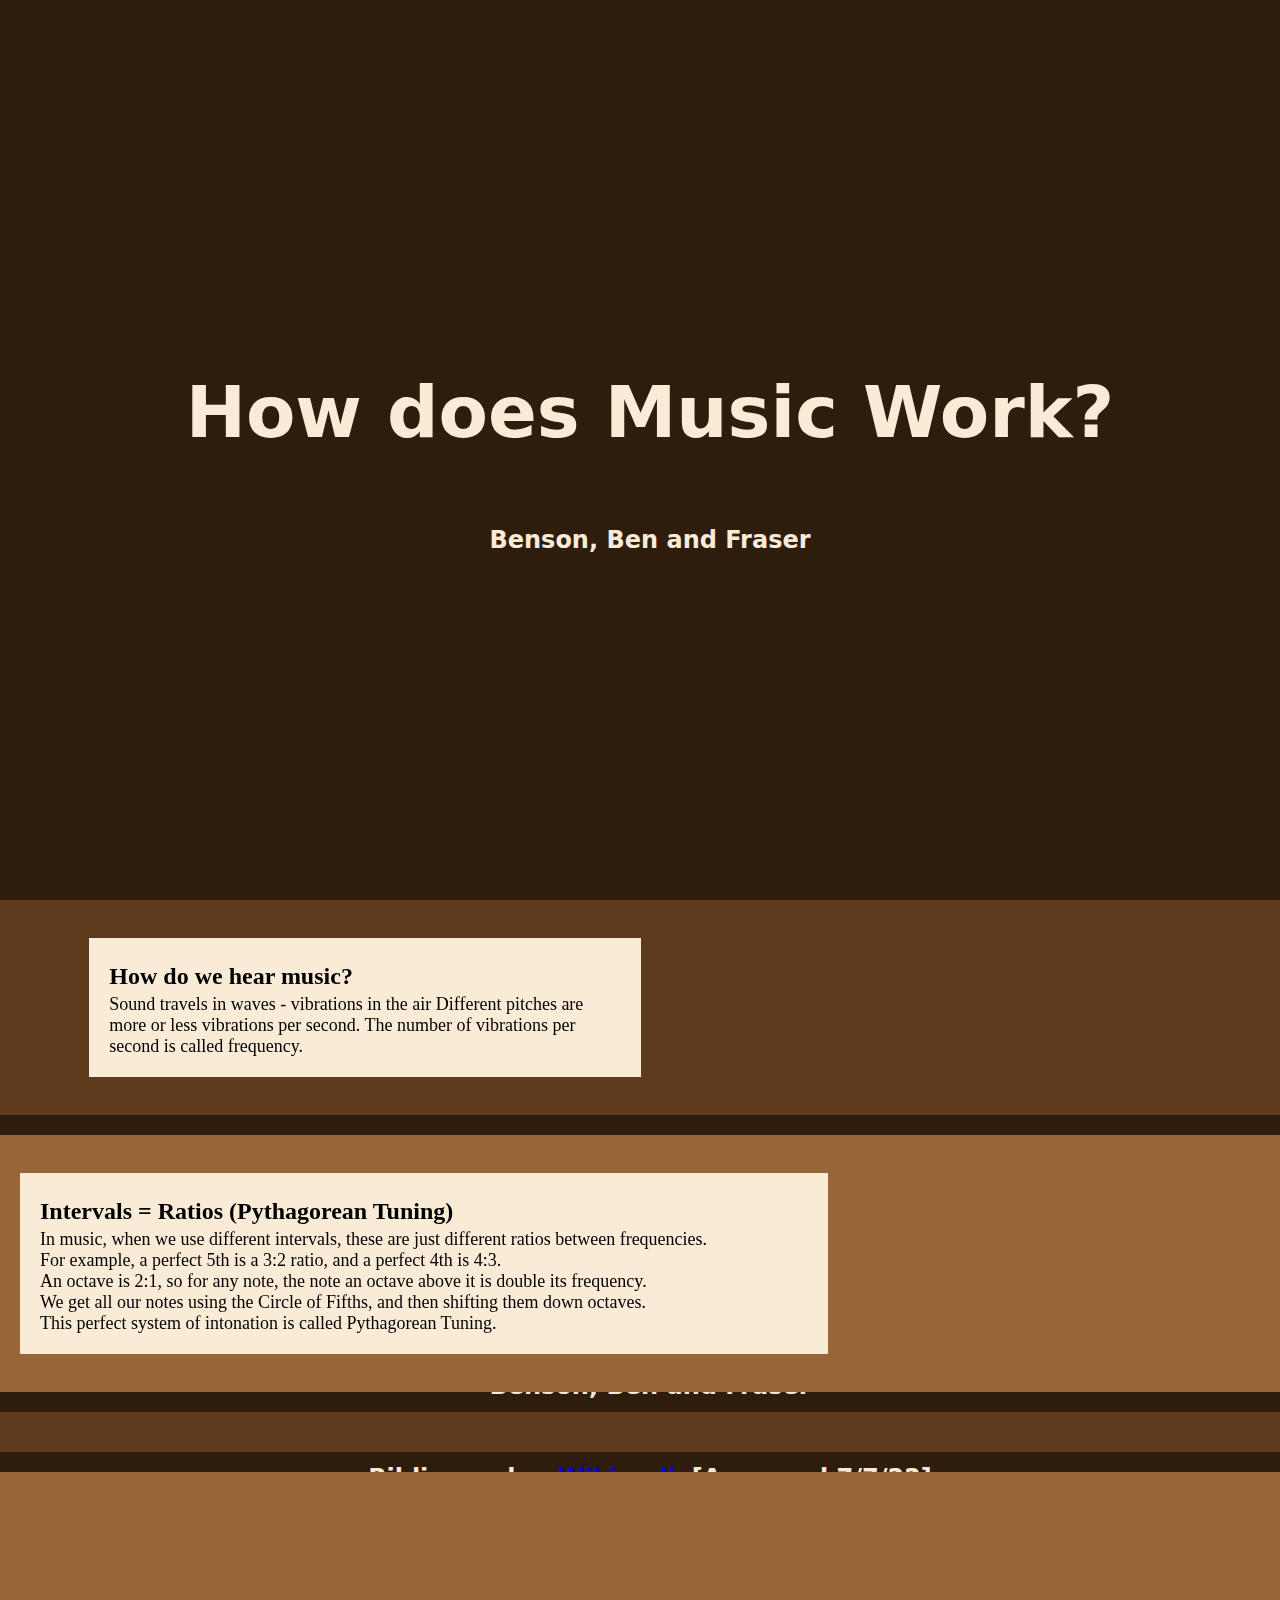
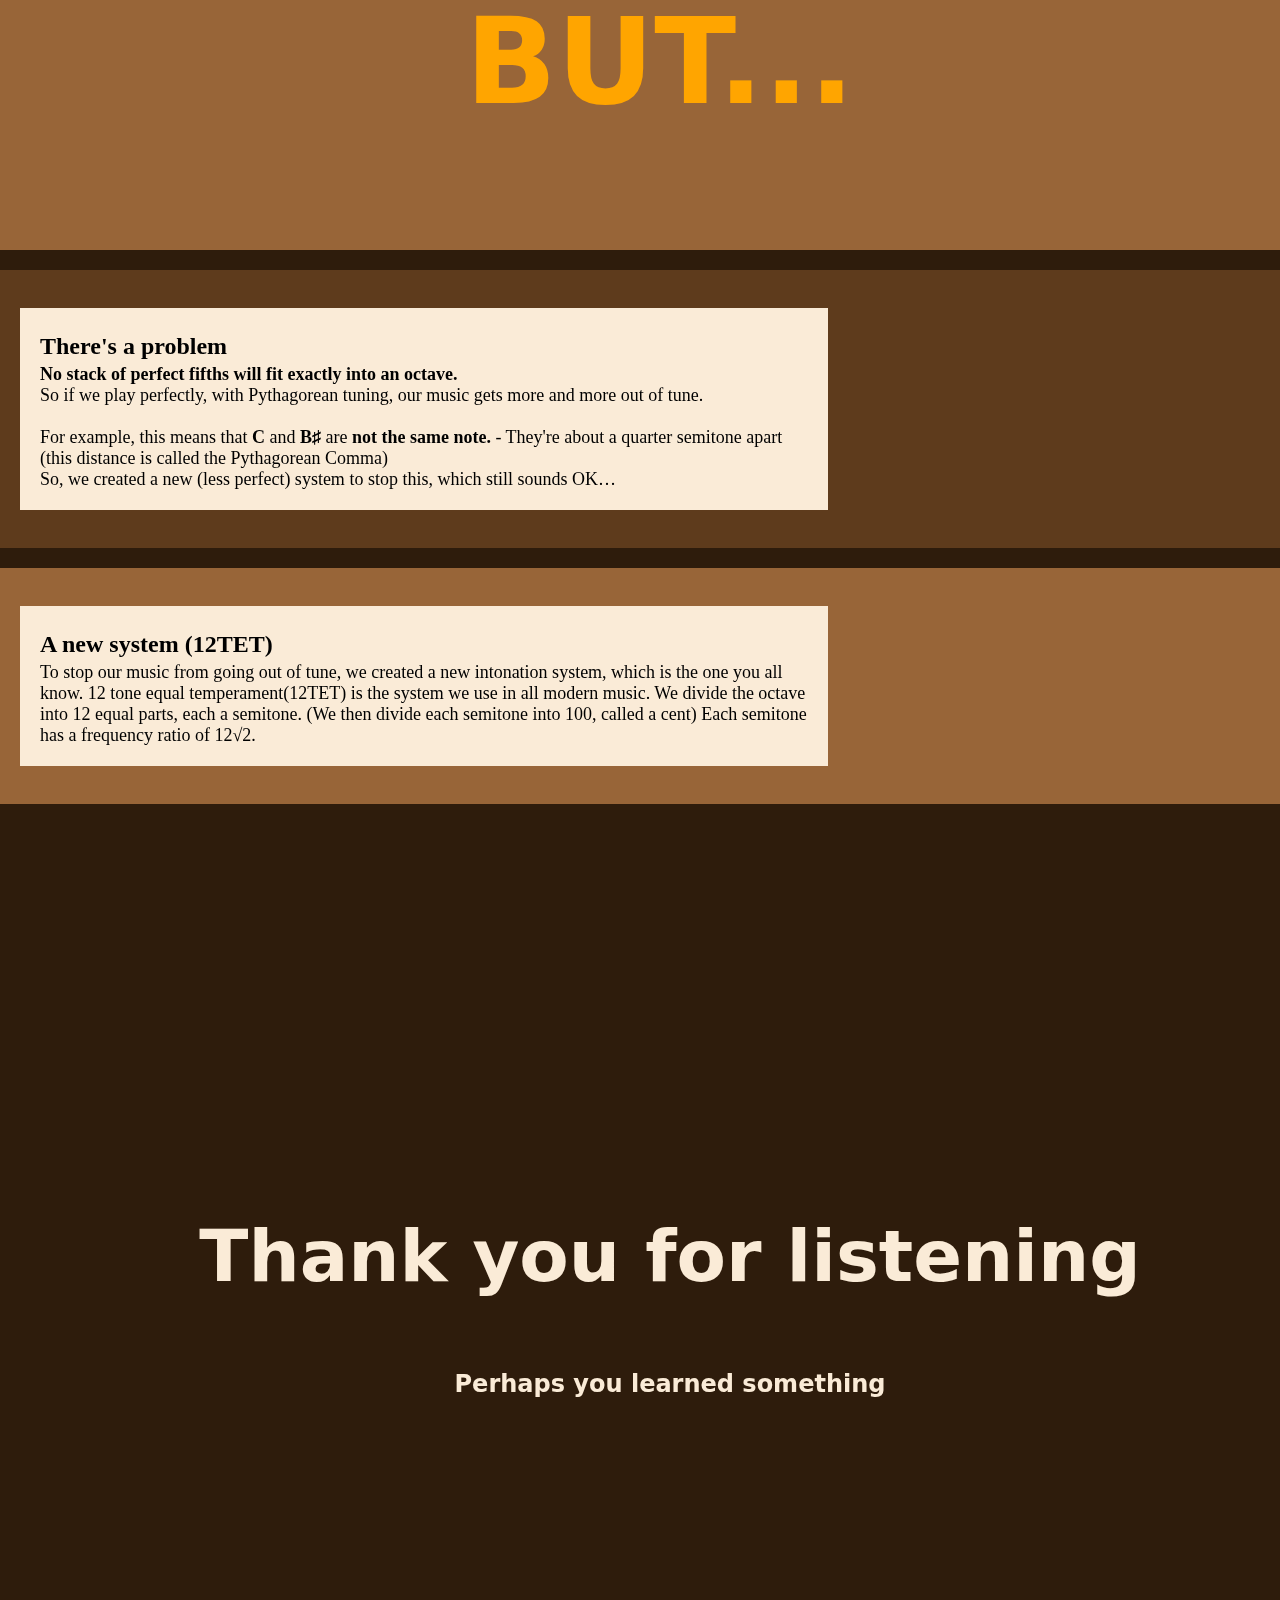
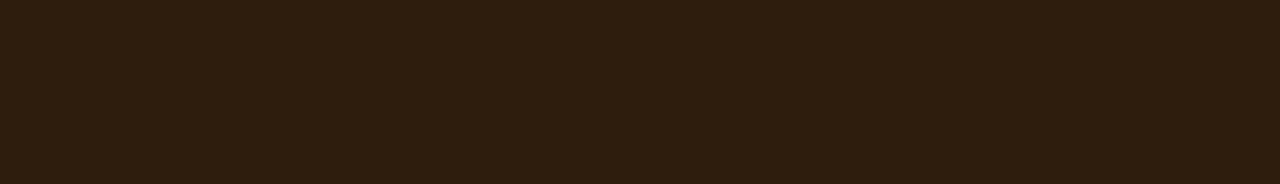
==== physics/index.html @ 9914c1be "Rename index.html to physics/index.html" ====
<!DOCTYPE html>
<html lang="en">
<head>
    <meta charset="UTF-8">
    <meta http-equiv="X-UA-Compatible" content="IE=edge">
    <meta name="viewport" content="width=device-width, initial-scale=1.0">
    <title>Document</title>
    <link rel="stylesheet" href="style.css">
</head>
<body>
    <header>
        <h1>How does Music Work?</h1>
        <h3>Benson, Ben and Fraser</h3>
    </header>
    <div id="info-wrap">

        <section id="frequencies">

            <p>
                <span class="title">How do we hear music?</span>
                <br>
                Sound travels in waves - vibrations in the air
                Different pitches are more or less vibrations per second.
 The number of vibrations per second is called frequency.
</p>
            <img src="https://www.galaxyaudio.com/assets/uploads/media/Freq-Wavelength.jpg" alt="" title="i got this here">
        </section>
        <section id="intervals">

            <p>
                <span class="title">Intervals = Ratios (Pythagorean Tuning)</span>
                <br>
                In music, when we use different intervals, these are just different ratios between frequencies. <br>
                For example, a perfect 5th is a 3:2 ratio, and a perfect 4th is 4:3. <br>
                An octave is 2:1, so for any note, the note an octave above it is double its frequency. <br>
                We get all our notes using the Circle of Fifths, and then shifting them down octaves. <br>
                This perfect system of intonation is called Pythagorean Tuning.
</p>

        </section>
        <section id="intervals-diagram">
            <img src="https://lh6.googleusercontent.com/Oz8CfVt6CGWzsBUwE9ibO2Yc9ozNxXN1qThe5_UmV1zC3KjLdrWp4LjXheiIBAcd2bMw3MQWX2zo7C2wYv_gG4T0SO28nxXsFWq6snINObaiRieOuhbFgYHOGTALhhJOxP649xcFDr1LEKJCIDwMrg" alt="">
        </section>
        <section id="but">
                <h2>BUT...</h2>
        </section>
        <section id="the-problem">

            <p>
                <span class="title">There's a problem</span>
                <br>
                <b style="font-size: 18px">No stack of perfect fifths will fit exactly into an octave.</b>
                <br>
                So if we play perfectly, with Pythagorean tuning, our music gets more and more out of tune.
                <br> <br>
                For example, this means that <b>C</b> and <b> B♯ </b>are <b> not the same note. </b> - They're about a quarter semitone apart (this distance is called the Pythagorean Comma)
                <br>
                So, we created a new (less perfect) system to stop this, which still sounds OK…

            </p>
        
        </section>
        <section id="new-system">

            <p>
                <span class="title">A new system (12TET)</span>
                <br>
                To stop our music from going out of tune, we created a new intonation system, which is the one you all know.
                12 tone equal temperament(12TET) is the system we use in all modern music.
                We divide the octave into 12 equal parts, each a semitone. (We then divide each semitone into 100, called a cent)
                Each semitone has a frequency ratio of 12√2.
                
</p>
            <img src="https://lh4.googleusercontent.com/cYY4K6NEiIM8RIrJSFOhrPOnxgIDgcStxCOygz14TxvsLXJg5HayUKbH4MecEdZNRwzxVmQ_fWyWFv8vqnTIWOU1HaHJ4cq1GzbHsKxH6I7MIDWU7IHkA07JUrog5Y1Sej_UTmOzcKSgtZKg9LrPPw" alt="" title="i got this here">
        </section>
        <section id="footer">
            <h1>Thank you for listening</h1>
            <h3>Perhaps you learned something</h3>
        </section>
    </div>
    <footer>
        <h1>How does Music Work?</h1>
        <h3>Benson, Ben and Fraser</h3>

        <h5>Bibliography: <a href="https://wikipedia.org">Wikipedia</a>[Accessed 7/7/22]</h5>
    </footer>

</body>
</html>
---- physics/style.css ----
/*Dear future me.... I am not proud of this project. I had to make this the night before it was due. I am sorry it is so horrible.*/
::-webkit-scrollbar-track {
  background: #986538;
}

body {
  background-color: #2e1c0c;
  font-family: system-ui, -apple-system, BlinkMacSystemFont, 'Segoe UI', Roboto, Oxygen, Ubuntu, Cantarell, 'Open Sans', 'Helvetica Neue', sans-serif;
  margin: 0;
  padding: 0;
  overflow-x: hidden;
}

header, footer, #footer {
  display: -webkit-box;
  display: -ms-flexbox;
  display: flex;
  -webkit-box-orient: vertical;
  -webkit-box-direction: normal;
      -ms-flex-flow: column;
          flex-flow: column;
  -webkit-box-pack: center;
      -ms-flex-pack: center;
          justify-content: center;
  background-color: #2e1c0c;
  text-align: center;
  height: 100vh;
  width: 100vw;
}

header h1, footer h1, #footer h1 {
  color: antiquewhite;
  font-weight: 800;
  font-size: 72px;
  margin-left: 20px;
}

header h3, header h5, footer h3, footer h5, #footer h3, #footer h5 {
  color: antiquewhite;
  font-size: 24px;
  text-indent: 20px;
}

header {
  position: -webkit-sticky;
  position: sticky;
  top: 0;
}

footer {
  bottom: 0;
}

#info-wrap {
  position: absolute;
}

#frequencies {
  -webkit-box-pack: space-evenly;
      -ms-flex-pack: space-evenly;
          justify-content: space-evenly;
}

#frequencies img {
  width: 60%;
  max-width: 500px;
}

#intervals p {
  width: 60%;
}

#intervals-diagram {
  -webkit-box-pack: center;
      -ms-flex-pack: center;
          justify-content: center;
}

#intervals-diagram img {
  width: 40%;
}

#but {
  -webkit-box-pack: center;
      -ms-flex-pack: center;
          justify-content: center;
}

#but h2 {
  color: orange;
  font-size: 120px;
}

#the-problem p {
  width: 60%;
}

#new-system {
  -webkit-box-orient: vertical;
  -webkit-box-direction: normal;
      -ms-flex-flow: column;
          flex-flow: column;
}

#new-system p {
  width: 60%;
}

#new-system img {
  width: 80%;
}

section:nth-child(2n) {
  background-color: #986538 !important;
}

section {
  background-color: #5e3b1c;
  display: -webkit-box;
  display: -ms-flexbox;
  display: flex;
  padding: 20px;
  margin-bottom: 20px;
}

section p {
  display: inline-block;
  font-family: Cambria, Cochin, Georgia, Times, 'Times New Roman', serif;
  font-size: 18px;
  width: 40%;
  padding: 20px;
  margin-right: 20px;
  background-color: antiquewhite;
  vertical-align: middle;
}

.title {
  font-size: 24px;
  line-height: 36px;
  font-weight: bold;
}
/*# sourceMappingURL=style.css.map */
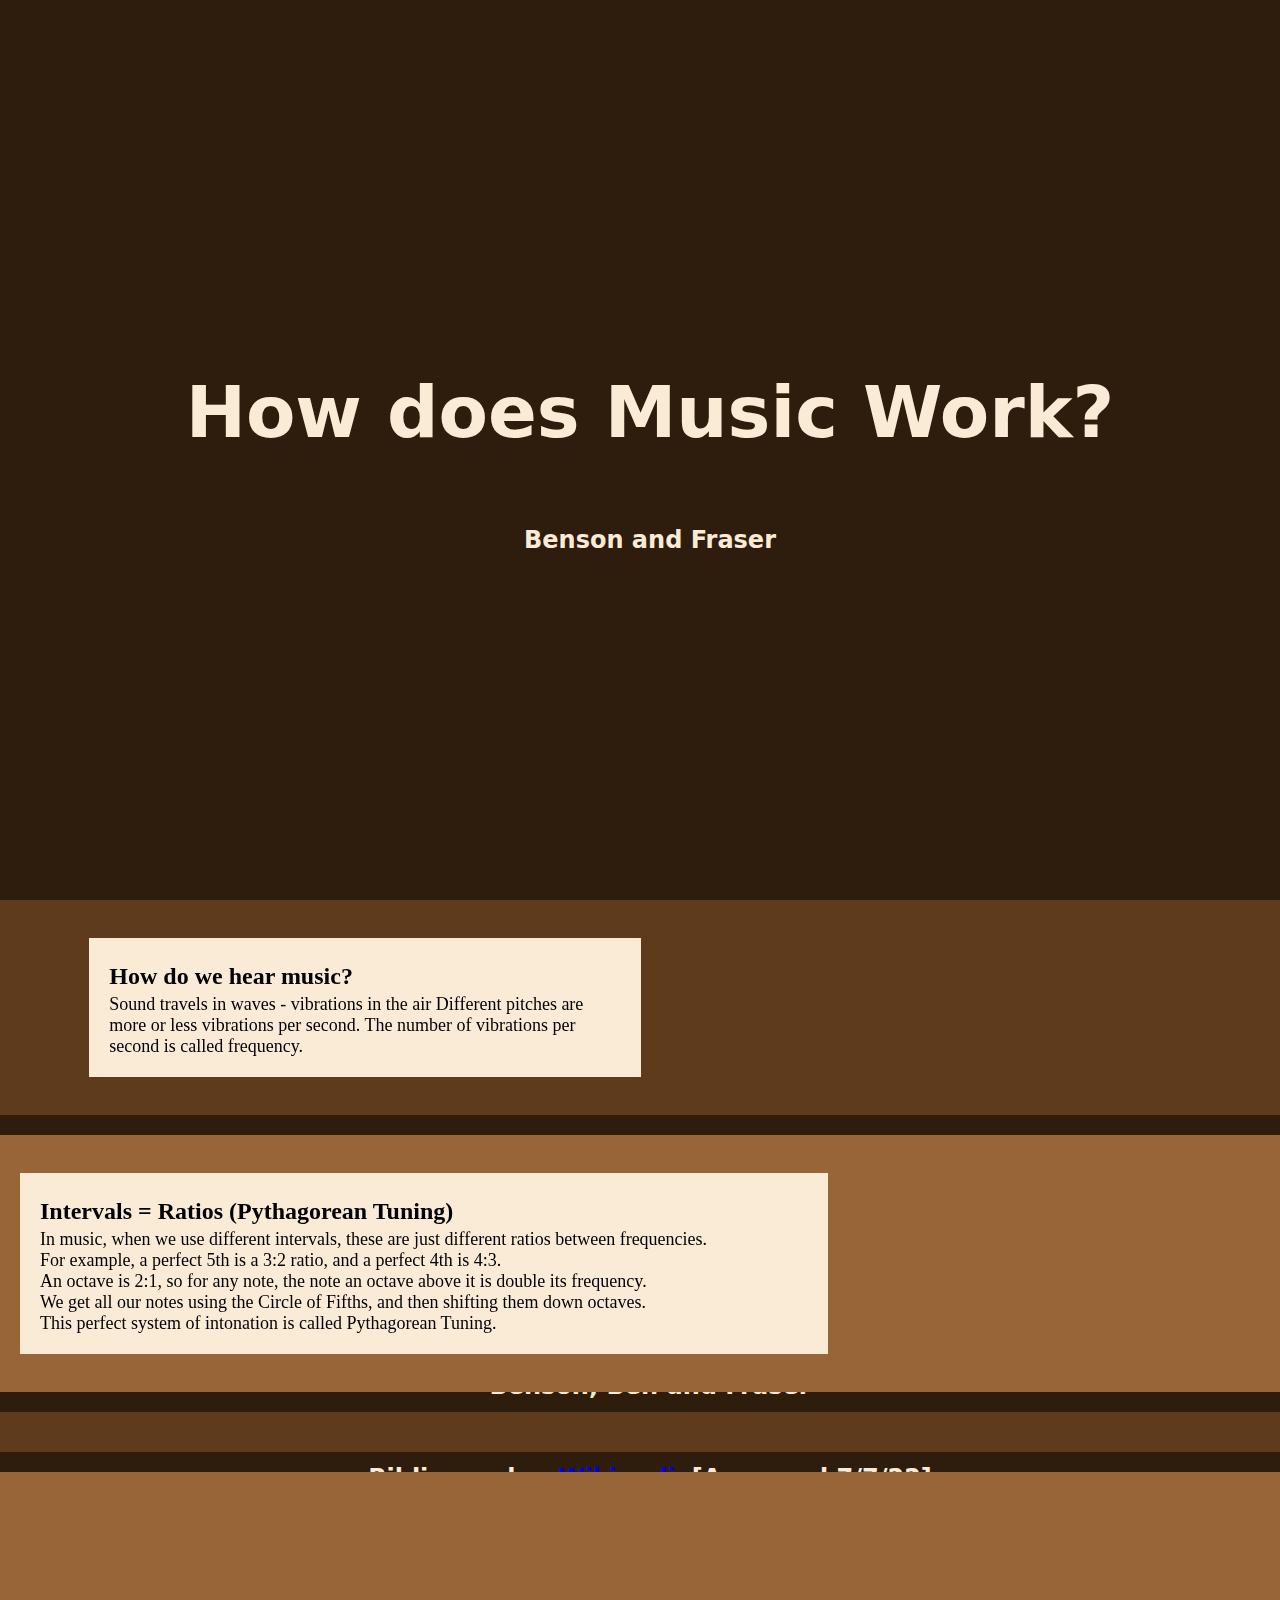
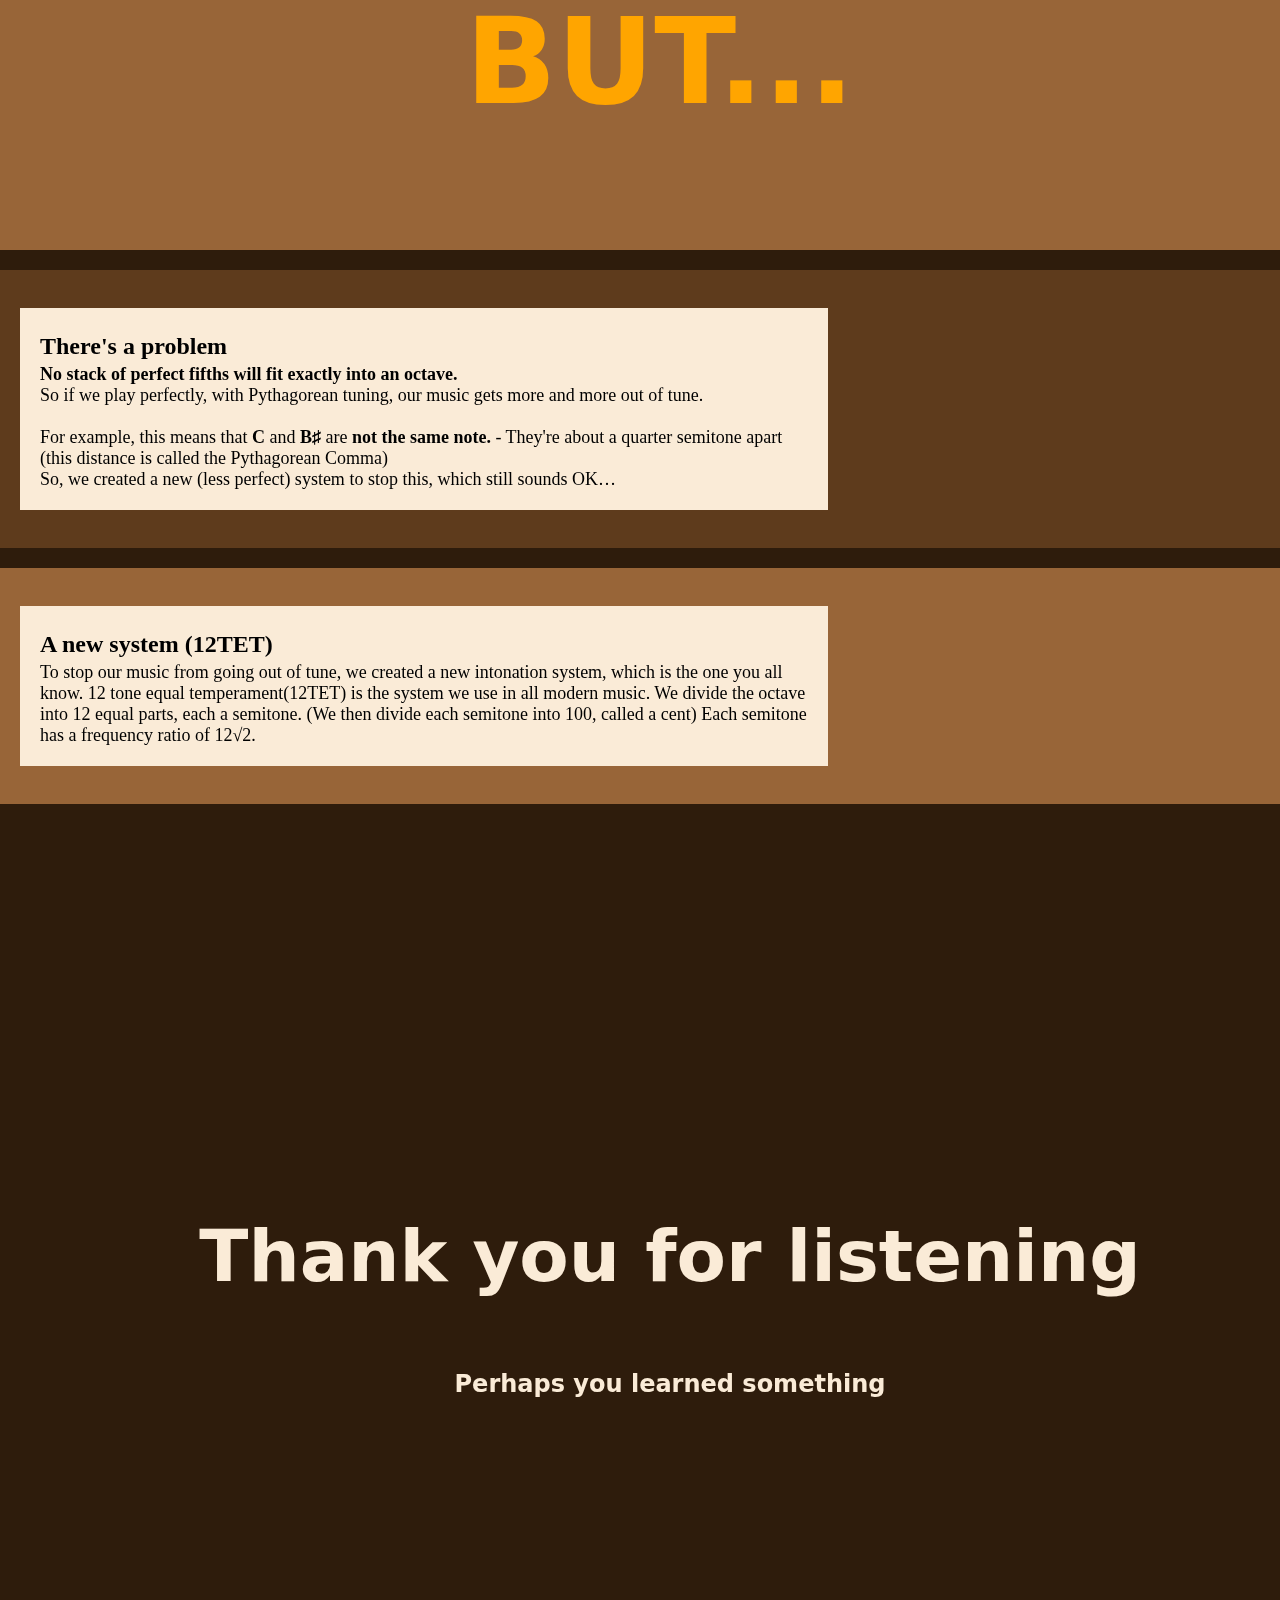
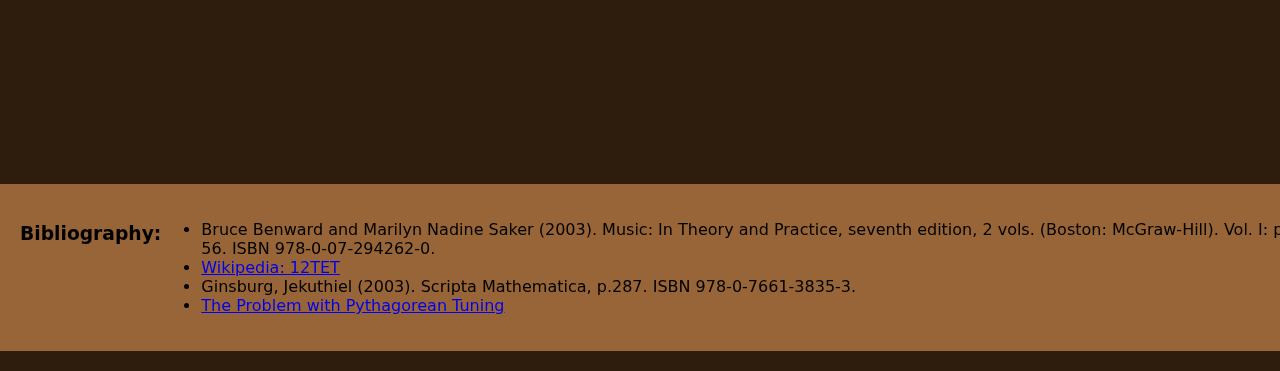
==== commit bb8d10d2: "Add bibliography" ====
--- a/physics/index.html
+++ b/physics/index.html
@@ -10,7 +10,7 @@
 <body>
     <header>
         <h1>How does Music Work?</h1>
-        <h3>Benson, Ben and Fraser</h3>
+        <h3>Benson and Fraser</h3>
     </header>
     <div id="info-wrap">
 
@@ -77,6 +77,15 @@
             <h1>Thank you for listening</h1>
             <h3>Perhaps you learned something</h3>
         </section>
+        <section id="bibliography">
+            <h3>Bibliography:</h3>
+            <ul>
+                <li>Bruce Benward and Marilyn Nadine Saker (2003). Music: In Theory and Practice, seventh edition, 2 vols. (Boston: McGraw-Hill). Vol. I: p. 56. ISBN 978-0-07-294262-0.</li>
+                <li><a href="https://en.wikipedia.org/wiki/12_equal_temperament">Wikipedia: 12TET</a></li>
+                <li>Ginsburg, Jekuthiel (2003). Scripta Mathematica, p.287. ISBN 978-0-7661-3835-3.</li>
+                <li><a href="https://zekesavio.weebly.com/blog/the-problem-with-tuning-part-2-pythagorean-tuning">The Problem with Pythagorean Tuning</a></li>
+            </ul>
+        </section>
     </div>
     <footer>
         <h1>How does Music Work?</h1>
